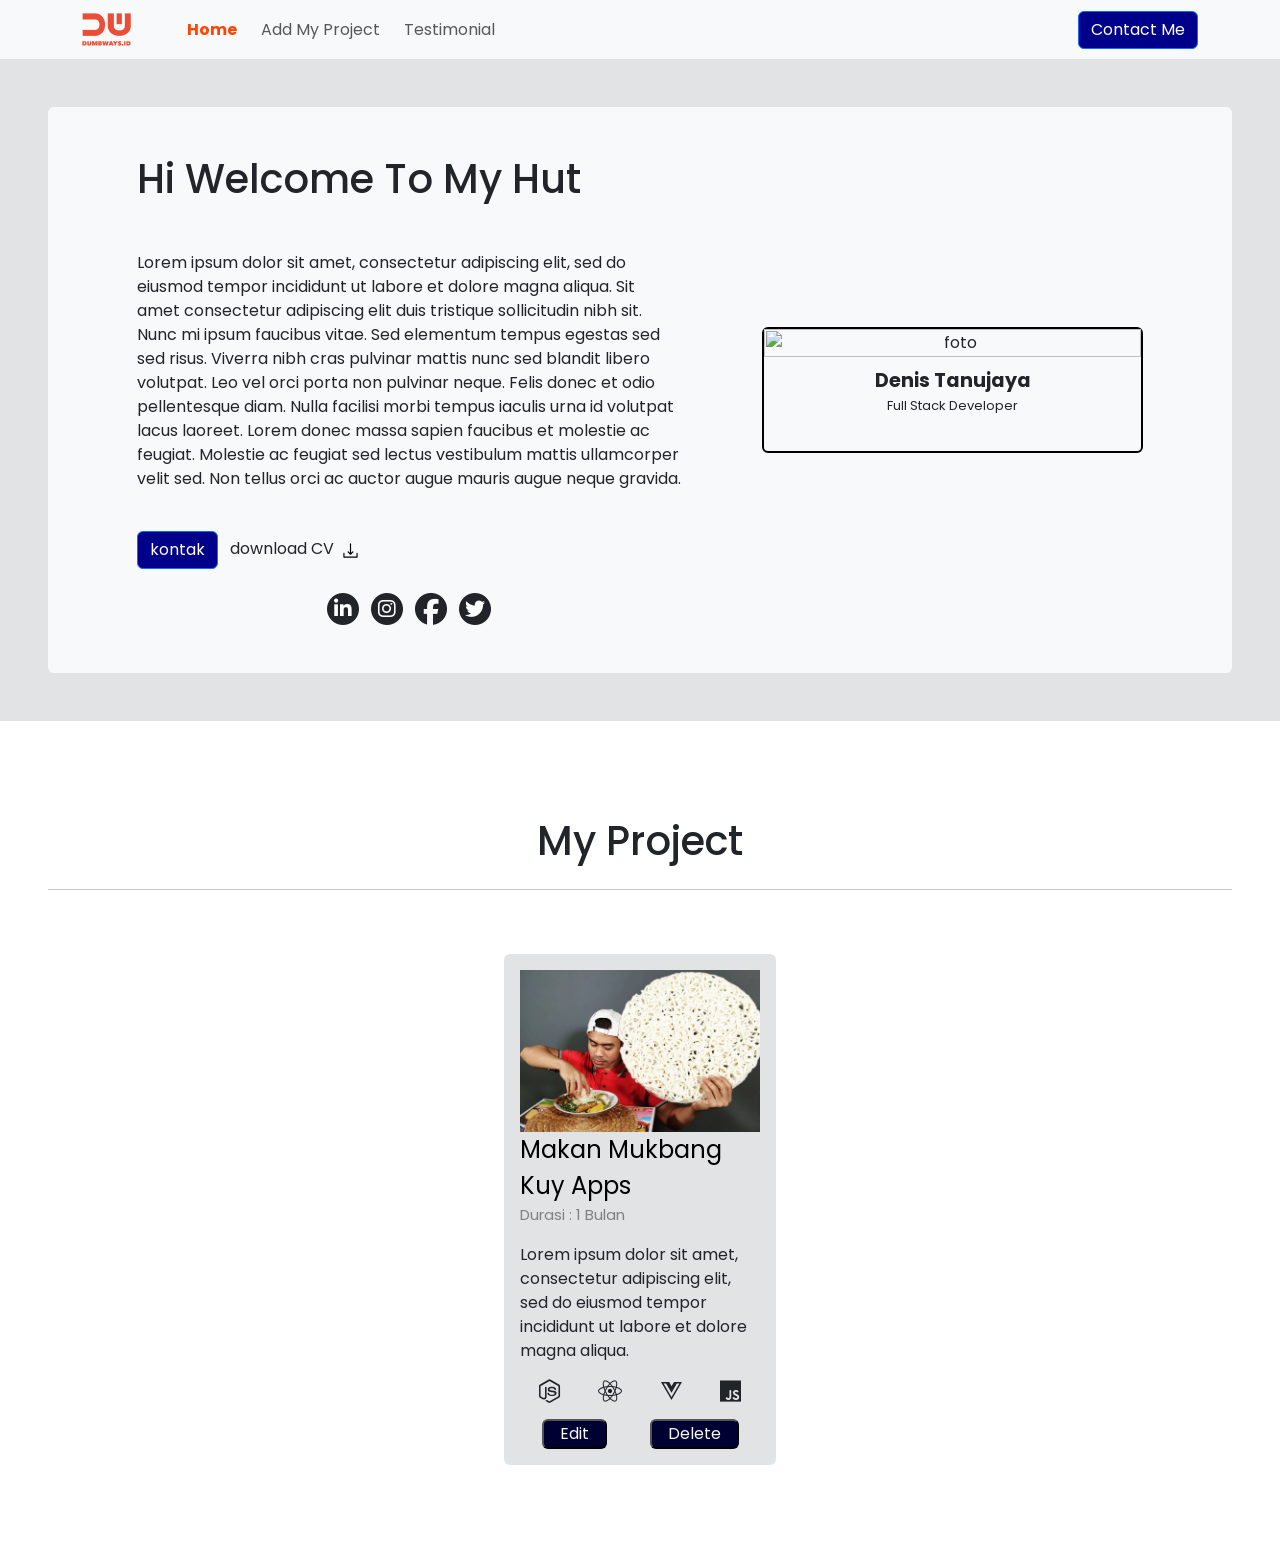
==== Day 10 - Task/index.html @ 114bb76d "Add files via upload" ====
<html>
    <head>
        <title>Home</title>
        <meta name="viewport" content="width=device-width, initial-scale=1.0">
        <link href="./Assets/css/style.css" rel="stylesheet" />
        <link rel="stylesheet" href="./Assets/css/mobile.css" />
        <link href="https://cdn.jsdelivr.net/npm/bootstrap@5.3.2/dist/css/bootstrap.min.css" rel="stylesheet" integrity="sha384-T3c6CoIi6uLrA9TneNEoa7RxnatzjcDSCmG1MXxSR1GAsXEV/Dwwykc2MPK8M2HN" crossorigin="anonymous">
        <link rel="stylesheet" href="https://cdnjs.cloudflare.com/ajax/libs/font-awesome/6.4.2/css/all.min.css" integrity="sha512-z3gLpd7yknf1YoNbCzqRKc4qyor8gaKU1qmn+CShxbuBusANI9QpRohGBreCFkKxLhei6S9CQXFEbbKuqLg0DA==" crossorigin="anonymous" referrerpolicy="no-referrer" /> 
        <style>
            @import url('https://fonts.googleapis.com/css2?family=Poppins&display=swap');
            
            * {
              font-family: 'Poppins', sans-serif;
            }

            .btn-primary{
            background-color: darkblue !important;
            }
    
            .active {
                color: orangered !important;
                font-weight: bold;
            }
        </style>
    </head>
    <body>
        <nav class="navbar navbar-expand-lg bg-body-tertiary">
            <div class="container">
              <a class="navbar-brand me-5" href="index.html">
                <img src="assets/image/logo.png" alt="logo"/>   
              </a>
              <button class="navbar-toggler" type="button" data-bs-toggle="collapse" data-bs-target="#navbarSupportedContent" aria-controls="navbarSupportedContent" aria-expanded="false" aria-label="Toggle navigation">
                <span class="navbar-toggler-icon"></span>
              </button>
              <div class="collapse navbar-collapse" id="navbarSupportedContent">
                <ul class="navbar-nav me-auto mb-2 mb-lg-0">
                  <li class="nav-item me-2">
                    <a class="nav-link active" href="index.html">Home</a>
                  </li>
                  <li class="nav-item me-2">
                    <a class="nav-link" href="add-my-project.html">Add My Project</a>
                  </li>
                  <li class="nav-item me-2">
                    <a class="nav-link" href="testimonial.html">Testimonial</a>
                  </li>
                </ul>
                <div class="d-flex" role="search">
                  <a class="btn btn-primary" href="./contact-me.html">Contact Me</a>
                </div>
              </div>
            </div>
        </nav>
        <div class="container-fluid bg-secondary-subtle p-5">
            <div class="rounded bg-light p-5 d-flex justify-content-around">
            
                <div class="w-50">
                    <h1 class="text-start mb-5">
                        Hi Welcome To My Hut
                    </h1>
                    <p>
                        Lorem ipsum dolor sit amet, consectetur adipiscing elit, 
                        sed do eiusmod tempor incididunt ut labore et dolore magna aliqua. 
                        Sit amet consectetur adipiscing elit duis tristique sollicitudin nibh sit. 
                        Nunc mi ipsum faucibus vitae. Sed elementum tempus egestas sed sed risus. 
                        Viverra nibh cras pulvinar mattis nunc sed blandit libero volutpat. 
                        Leo vel orci porta non pulvinar neque. Felis donec et odio pellentesque diam. 
                        Nulla facilisi morbi tempus iaculis urna id volutpat lacus laoreet. 
                        Lorem donec massa sapien faucibus et molestie ac feugiat. 
                        Molestie ac feugiat sed lectus vestibulum mattis ullamcorper velit sed. 
                        Non tellus orci ac auctor augue mauris augue neque gravida. 
                    </p>
                    <br>
                    <a href="#" class="btn btn-primary me-2">kontak</a>
                    <a href="https://www.youtube.com/watch?v=Fu0rwDYAlwg" class="text-decoration-none    text-dark">download CV
                        <img src="./assets/image/download.svg" alt="download" width="15px" height="15px" style="margin-left: 5px;"/>
                    </a>
                    <div class="text-center mt-4">
                        <span style="cursor: pointer" class="fa-stack fa-xm">   
                            <i class="fas fa-circle fa-stack-2x"></i>
                            <i class="fab fa-linkedin-in fa-stack-1x fa-inverse fa-lg"></i>
                        </span>
                        <span style="cursor: pointer" class="fa-stack fa-xm">   
                            <i class="fas fa-circle fa-stack-2x"></i>
                            <i class="fab fa-instagram fa-stack-1x fa-inverse fa-lg"></i>
                        </span>
                        <span style="cursor: pointer" class="fa-stack fa-xm">
                            <i class="fab fa-facebook fa-stack-1x fa-2x"></i>
                        </span>
                        <span style="cursor: pointer" class="fa-stack fa-xm">
                            <i class="fas fa-circle fa-stack-2x"></i>
                            <i class="fab fa-twitter fa-stack-1x fa-inverse fa-lg"></i>
                        </span>
                    </div>
                </div>
                
                <div class="text-center align-self-center border border-2 border-black rounded" style="width: 35%;">
                    <img src="./assets/image/gambar.jpg" alt="foto" width="100%"/>
                    <p style="padding-top: 10px; margin: auto; font-size: larger; font-weight: bold;">Denis Tanujaya</p>
                    <p style="padding-top: 0px; padding-bottom: 20px; font-size: small;">Full Stack Developer</p>
                </div>
            </div>
        </div>
        <div class="container-fluid p-5 mt-5">
            <h1 class="text-center mb-4">My Project</h1>
            <hr>
            <div class="p-5 d-flex flex-wrap justify-content-around" id="contents">
                <div class="w-25 bg-secondary-subtle p-3 rounded">
                    <img src="./assets/image/makanan.jpg" alt="makan" class="w-100"/>
                    <a href="my-project-detail.html" target="_blank" class="text-black fs-4 text-decoration-none">Makan Mukbang Kuy Apps</a>
                    <p style="font-size: 15px; color: grey;">Durasi : 1 Bulan</p>
                    <p class="fs-6">
                        Lorem ipsum dolor sit amet, consectetur adipiscing elit, 
                        sed do eiusmod tempor incididunt ut labore et dolore magna aliqua. 
                    </p>
                    <div class="d-flex justify-content-around fs-4 mb-3">
                    <i class="fa-brands fa-node-js"></i>    
                    <i class="fa-brands fa-react"></i>
                    <i class="fa-brands fa-vuejs"></i>
                    <i class="fa-brands fa-js"></i>
                    </div>
                    <div class="d-flex justify-content-around mt-2">
                        <button class="rounded text-light px-3" style="background-color: #000033;">Edit</button>
                        <button class="rounded text-light px-3" style="background-color: #000033;">Delete</button>
                    </div>
                </div>

            </div>
    </body>
    <script src="https://cdn.jsdelivr.net/npm/bootstrap@5.3.2/dist/js/bootstrap.bundle.min.js" integrity="sha384-C6RzsynM9kWDrMNeT87bh95OGNyZPhcTNXj1NW7RuBCsyN/o0jlpcV8Qyq46cDfL" crossorigin="anonymous"></script>
    <script src="assets/js/button.js"></script>
</html>
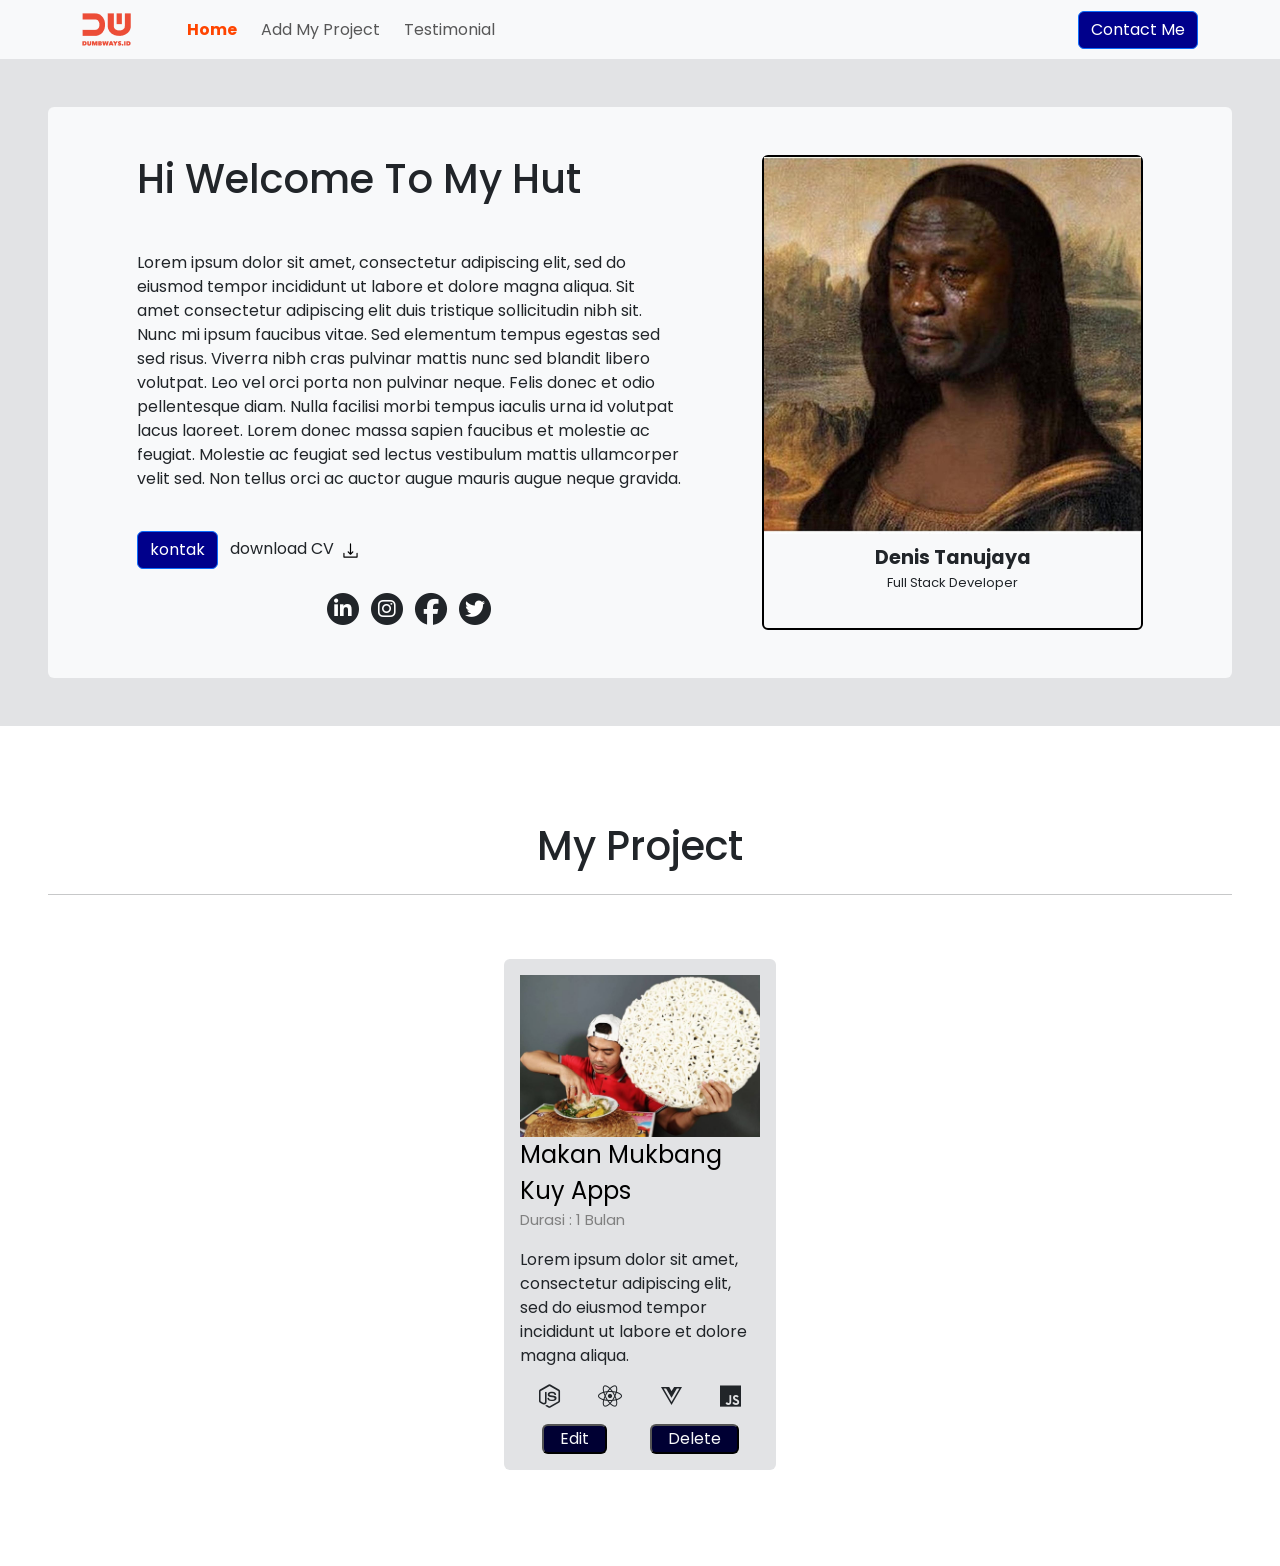
==== commit c2e1fd9f: "Add files via upload" ====
--- a/Day 10 - Task/index.html
+++ b/Day 10 - Task/index.html
@@ -94,7 +94,7 @@
                 </div>
                 
                 <div class="text-center align-self-center border border-2 border-black rounded" style="width: 35%;">
-                    <img src="./assets/image/gambar.jpg" alt="foto" width="100%"/>
+                    <img src="./assets/image/Gambar.jpg" alt="foto" width="100%"/>
                     <p style="padding-top: 10px; margin: auto; font-size: larger; font-weight: bold;">Denis Tanujaya</p>
                     <p style="padding-top: 0px; padding-bottom: 20px; font-size: small;">Full Stack Developer</p>
                 </div>
